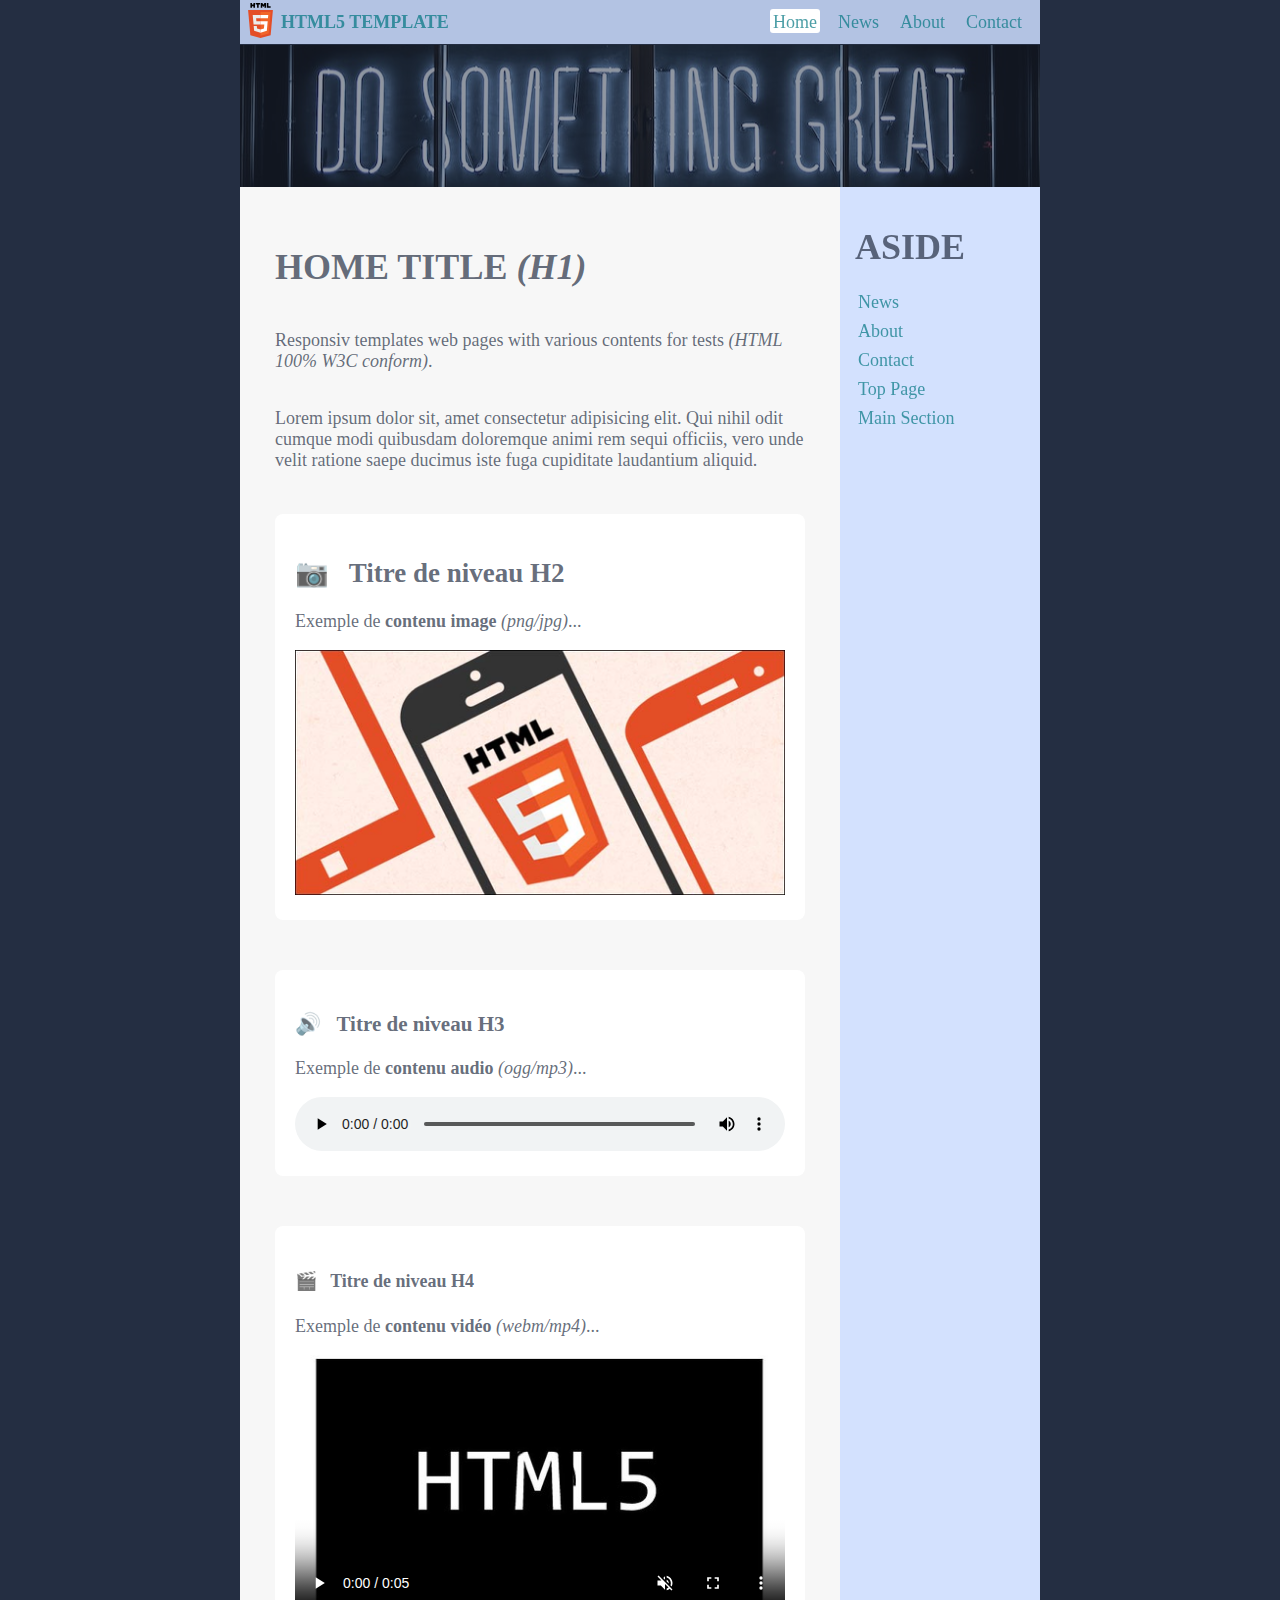
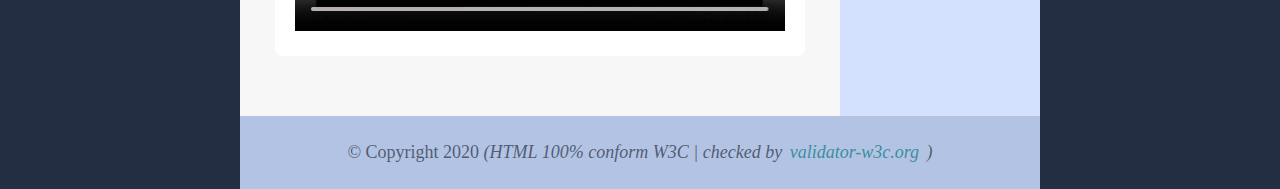
==== index.html @ bcfde6e3 "test W3C HTML - ok" ====
<!DOCTYPE html>
<html lang="en">

<head>
	<meta charset="UTF-8">
	<title>HTML5 TEMPLATE (W3C)</title>
	<link rel="apple-touch-icon" href="assets/img/favicon/apple-touch-icon.png">
	<link href="assets/img/favicon/favicon.ico" rel="icon" type="image/x-icon" />
	<link rel="stylesheet" type="text/css" href="/styles.css">
	<script src="main.js" defer></script>
</head>

<body>
	<header>
		<nav>
			<div class="navContainer">
				<div id="navTitle">
					<a href="index.html">
						<img class="logo" src="assets/img/logo.svg" alt="Our-Logo">
					</a>
					HTML5 TEMPLATE
				</div>
				<ul>
					<li><a href="index.html" class="activ">Home</a></li>
					<li><a href="html/news.html">News</a></li>
					<li><a href="html/about.html">About</a></li>
					<li><a href="html/contact.html">Contact</a></li>
				</ul>
			</div>
		</nav>
		<div class="banner">
			<p>BANNER</p>
		</div>
	</header>

	<main>
		<section id="mainSection">
			<h1>HOME TITLE <em>(H1)</em></h1>
			<p>Responsiv templates web pages with various contents for tests <em>(HTML 100% W3C conform)</em>.</p>
			<p>Lorem ipsum dolor sit, amet consectetur adipisicing elit. Qui nihil odit cumque modi quibusdam doloremque
				animi rem sequi officiis, vero unde velit ratione saepe ducimus iste fuga cupiditate laudantium aliquid.
			</p>
			<article>
				<h2>&#x1F4F7; &nbsp; Titre de niveau H2</h2>
				<p>Exemple de <strong>contenu image</strong> <em>(png/jpg)</em>...</p>
				<img src="assets/img/img1.png" alt="exemple-1">
			</article>
			<article>
				<h3>&#x1F50A; &nbsp; Titre de niveau H3</h3>
				<p>Exemple de <strong>contenu audio</strong> <em>(ogg/mp3)</em>...</p>
				<audio src="assets/audio/sound1.mp3" controls></audio>
			</article>
			<article>
				<h4>&#x1F3AC; &nbsp; Titre de niveau H4</h4>
				<p>Exemple de <strong>contenu vidéo</strong> <em>(webm/mp4)</em>...</p>
				<video controls poster="assets/img/video1.jpg" autoplay muted>
					<source src="assets/video/video1.mp4" type="video/mp4">

					<!-- fallback pour les navigateurs qui ne supportent pas mp4 -->
					<source src="assets/video/video1.webm" type="video/webm">

					<!-- spécifie les fichiers de sous-titres -->
					<track src="subtitles_en.vtt" kind="subtitles" srclang="en" label="English">
					<track src="subtitles_no.vtt" kind="subtitles" srclang="no" label="Norwegian">

					<!-- fallback pour les navigateurs qui ne supportent pas la balise video -->
					<a href="assets/video/video1.mp4">download video</a>
				</video>
			</article>
		</section> <!-- end of mainSection -->

		<aside>
			<div class="asideContainer">
				<h1>ASIDE</h1>
				<nav>
					<ul>
						<li><a href="html/news.html">News</a></li>
						<li><a href="html/about.html">About</a></li>
						<li><a href="html/contact.html">Contact</a></li>
						<li><a href="#top">Top Page</a></li>
						<li><a href="#mainSection">Main Section</a></li>
					</ul>
				</nav>
			</div>
		</aside>
	</main>

	<footer>
		<p>&copy; Copyright 2020 <em>(HTML 100% conform W3C | checked by <a
					href="https://validator.w3.org/nu/#textarea" target="_blank">validator-w3c.org</a> )</em></p>
	</footer>

</body>

</html>
---- styles.css ----
:root {
    --main-txt-color: hsla(220, 30%, 20%, 0.7);
    --activ-txt-color: hsla(185, 100%, 25%, 0.7);
    --main-bg-color: hsl(0, 0%, 97%);
    --bg-color: hsla(220, 100%, 90%, .85);
    --bg-color-dark: hsl(220, 30%, 20%);
    --bg-color-light: hsl(0, 0%, 100%);
    --lk-bg-color: hsla(220, 30%, 80%, .8);
    --lk-color:hsla(185, 100%, 25%, 0.7);
}

* {
    box-sizing: border-box;
}

html {
    font-family: 'AdobeGaramondW01-Regula', georgia, serif;
    font-size: 18px;
    color: var(--main-txt-color);
}

body {
    margin: 0;
    padding: 0;
    display: flex;
    flex-direction: column;
    align-items: center;
    background-color: var(--bg-color-dark);
    color: var(--main-txt-color);
}

.navContainer,
.banner,
main,
footer {
    max-width: 800px;
}

.navContainer,
.banner,
aside,
footer {
    background-color: var(--bg-color);
}

.navContainer {
    width: 100vw;
    z-index: 2;
    position: fixed;
    top: 0;
}

.navContainer,
footer,
.banner,
aside {
    display: flex;
    flex-direction: row;
    flex-wrap: wrap;
    align-items: center;
    justify-content: space-between;
}

#navTitle {
    display: flex;
    flex-direction: row;
    align-items: center;
    color: var(--activ-txt-color);
    font-weight: 900;
}

.navContainer,
#mainSection {
    display: flex;
}

nav ul {
    margin: 0;
    display: flex;
    flex-direction: row;
    flex-wrap: wrap;
    align-items: center;
    justify-content: space-between;
}

li {
    list-style: none;
    margin-right: 15px;
}

a {
    text-decoration: none;
    color: var(--lk-color);
    cursor: pointer;
    padding: 3px 3px 1px 3px;
    border-radius: 3px;
}

a:hover,
a.activ {
    background-color: var(--bg-color-light);
    color: var(--activ-txt-color);
}

.banner {
    margin-top: 45px;
    width: 100vw;
    height: auto;
    max-height: 150px;
    background: var(--bg-color-dark);
    background-image: url("assets/img/banner-1.jpg"); 
    -webkit-background-size: cover; /* pour anciens Chrome et Safari */
    background-size: cover; /* version standardisée */
    background-repeat: no-repeat;
    background-position: center center;
    opacity:.5;
    font-size: 2.5rem;
    color: var(--lk-bg-color);
    justify-content: center;
}

.banner p {
    opacity: 0;
}

main {
    z-index: 1;
    width: 100vw;
    display: grid;
    grid-template-columns: 3fr 1fr;
    justify-content: center;
    background-color: var(--main-bg-color);
}

article {
    background-color: var(--bg-color-light);
    padding: 20px;
    border-radius: 8px;
    margin-top: 25px;
    margin-bottom: 25px;
    width: 100%;
}

#mainSection,
aside {
    padding: 35px;
    display: flex;
    flex-direction: column;
    justify-content: space-between;
    align-items: flex-start;
}

aside {
    justify-content: flex-start;
    padding: 15px;
}

.asideContainer {
    position: sticky;
    top: 57px;
}

aside ul {
    margin: 0;
    padding: 0;
    display: flex;
    flex-direction: column;
    align-items: flex-start;
}

aside li {
    margin-bottom: 8px;
    margin-right: 0;
}

img,
audio,
video {
    width: 100%;
    max-width: 500px;
}

.logo {
    width: 35px;
}

footer {
    justify-content: center;
    width: 100vw;
    padding: 8px;
    text-align: center;
}

@media only screen and (max-width: 550px) {

    header,
    main,
    footer {
        max-width: 100vw;
    }

    nav,
    .banner,
    #mainSection {
        width: 100vw;
    }

    .banner {
        margin-top: 80px;
    }

    #mainSection {
        padding: 16px;
    }

    aside {
        display: none;
    }

    article {
        margin: auto;
        padding: 10px;
    }

    h1 {
        font-size: 22px;
    }

    h2 {
        font-size: 20px;
    }

    h3 {
        font-size: 18px;
    }

    nav ul {
        padding-left: 0;
        margin: 16px auto 10px;
    }

    nav ul li {
        padding-bottom: 5px;
    }
}
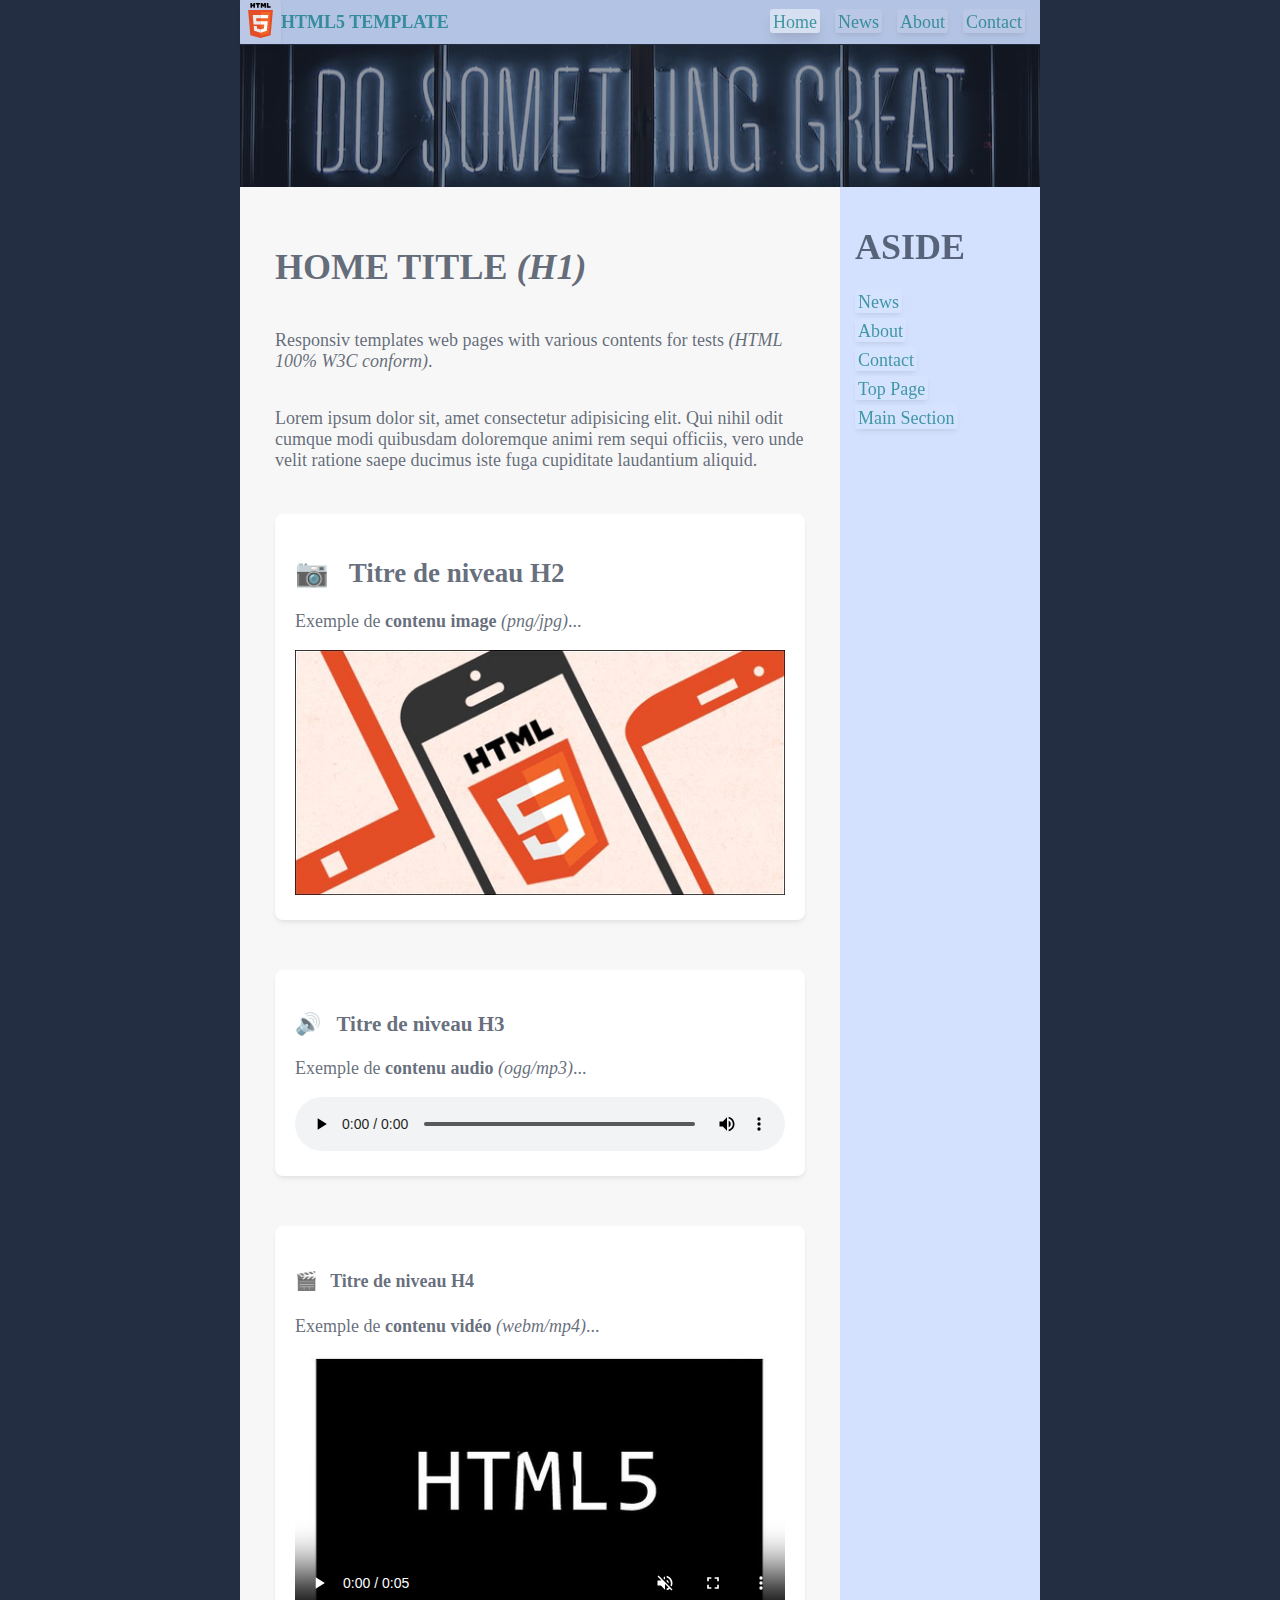
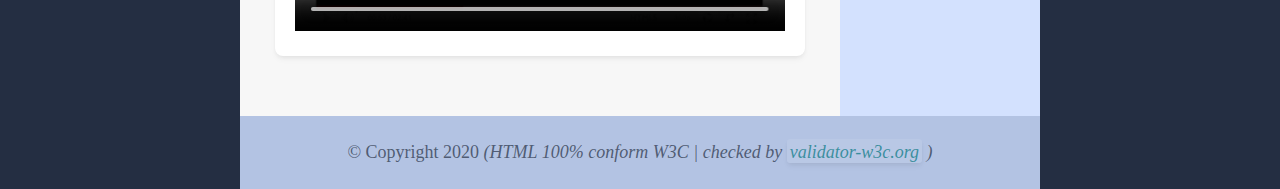
==== commit 0bca0b07: "css link & shadows" ====
--- a/index.html
+++ b/index.html
@@ -86,8 +86,10 @@
 	</main>
 
 	<footer>
-		<p>&copy; Copyright 2020 <em>(HTML 100% conform W3C | checked by <a
-					href="https://validator.w3.org/nu/#textarea" target="_blank">validator-w3c.org</a> )</em></p>
+		<p>
+			&copy; Copyright 2020 <em>(HTML 100% conform W3C | checked by <a
+					href="https://validator.w3.org/nu/#textarea" target="_blank">validator-w3c.org</a> )</em>
+		</p>
 	</footer>
 
 </body>
--- a/styles.css
+++ b/styles.css
@@ -5,8 +5,12 @@
     --bg-color: hsla(220, 100%, 90%, .85);
     --bg-color-dark: hsl(220, 30%, 20%);
     --bg-color-light: hsl(0, 0%, 100%);
+    --bg-color-xtra: rgba(246, 248, 252, 0.1);
+    --bg-color-activ: rgba(246, 248, 252, 0.55);
     --lk-bg-color: hsla(220, 30%, 80%, .8);
     --lk-color:hsla(185, 100%, 25%, 0.7);
+    --box-sh: 0 4px 6px -1px rgba(0, 0, 0, 0.05), 0 2px 4px -1px rgba(0, 0, 0, 0.05);
+    --box-sh-hover: 0 10px 15px -3px rgba(0, 0, 0, 0.1), 0 4px 6px -2px rgba(0, 0, 0, 0.05);
 }
 
 * {
@@ -91,15 +95,22 @@
 a {
     text-decoration: none;
     color: var(--lk-color);
+    background-color: var(--bg-color-xtra);
     cursor: pointer;
     padding: 3px 3px 1px 3px;
     border-radius: 3px;
+    box-shadow: var(--box-sh);
 }
 
 a:hover,
 a.activ {
+    background-color: var(--bg-color-activ);
+    color: var(--activ-txt-color);
+    box-shadow: var(--box-sh-hover);
+}
+
+a:hover {
     background-color: var(--bg-color-light);
-    color: var(--activ-txt-color);
 }
 
 .banner {
@@ -139,6 +150,11 @@
     margin-top: 25px;
     margin-bottom: 25px;
     width: 100%;
+    box-shadow: var(--box-sh);
+}
+
+article:hover {
+    box-shadow: var(--box-sh-hover);
 }
 
 #mainSection,
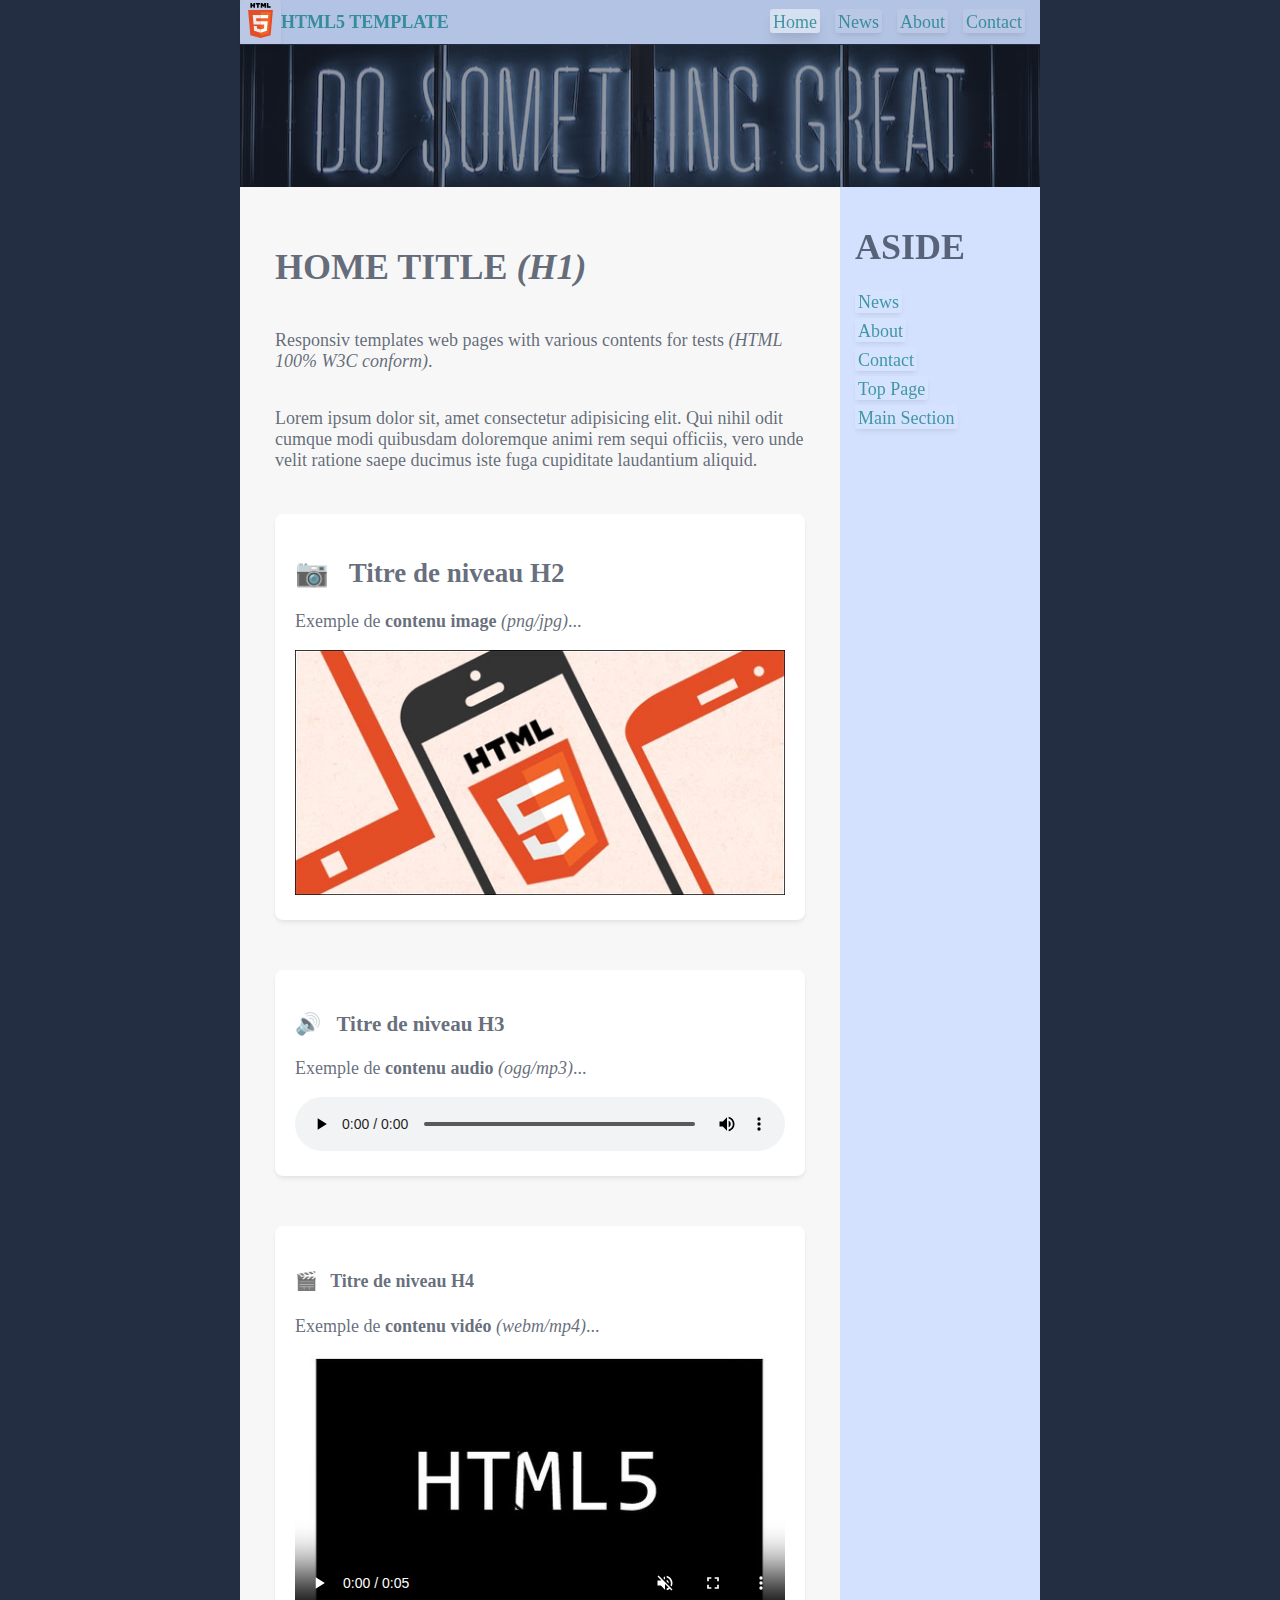
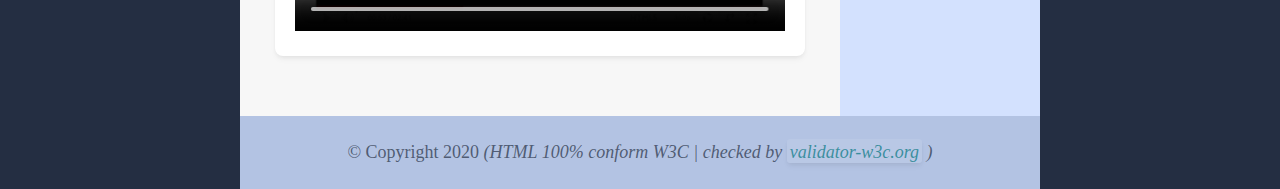
==== commit 04d47ba7: "smooth scroll html/css" ====
--- a/index.html
+++ b/index.html
@@ -28,6 +28,7 @@
 				</ul>
 			</div>
 		</nav>
+		<div id="top"></div> 
 		<div class="banner">
 			<p>BANNER</p>
 		</div>
@@ -77,8 +78,8 @@
 						<li><a href="html/news.html">News</a></li>
 						<li><a href="html/about.html">About</a></li>
 						<li><a href="html/contact.html">Contact</a></li>
-						<li><a href="#top">Top Page</a></li>
-						<li><a href="#mainSection">Main Section</a></li>
+						<li><a href="#top" class="smoothScroll">Top Page</a></li>
+						<li><a href="#mainSection" class="smoothScroll">Main Section</a></li>
 					</ul>
 				</nav>
 			</div>
--- a/styles.css
+++ b/styles.css
@@ -21,6 +21,7 @@
     font-family: 'AdobeGaramondW01-Regula', georgia, serif;
     font-size: 18px;
     color: var(--main-txt-color);
+    scroll-behavior: smooth;
 }
 
 body {
@@ -100,6 +101,9 @@
     padding: 3px 3px 1px 3px;
     border-radius: 3px;
     box-shadow: var(--box-sh);
+    transition-duration: 500ms;
+    transition-timing-function: cubic-bezier(0, 0, 0.2, 1);
+    transition-property: background-color, border-color, color, fill, stroke, opacity, box-shadow, transform;
 }
 
 a:hover,
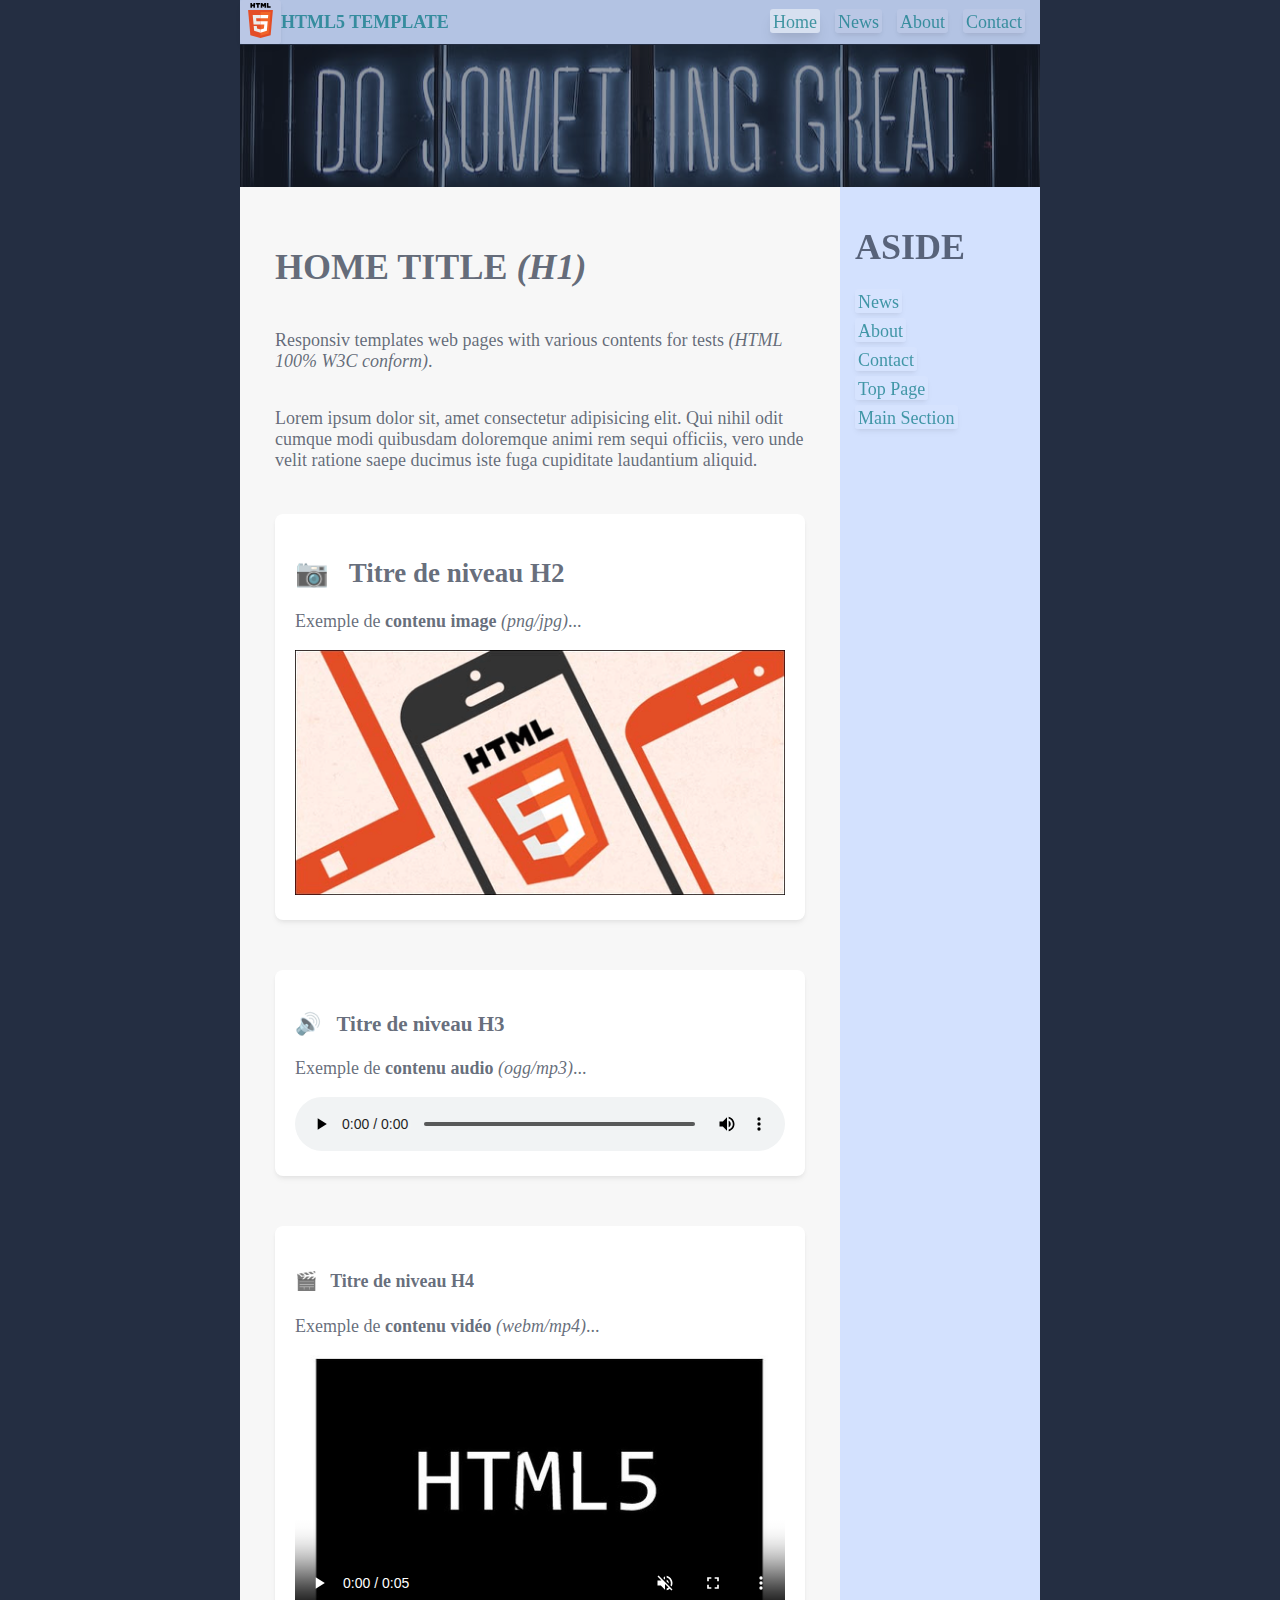
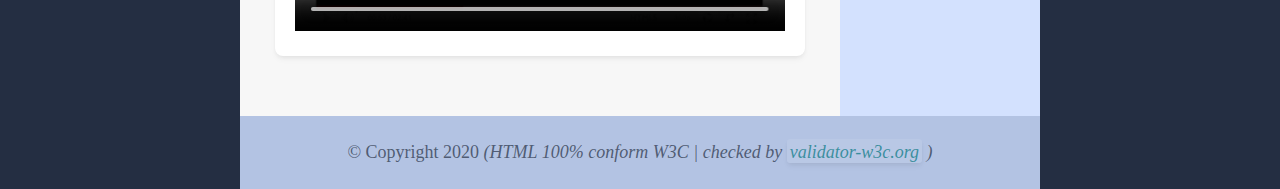
==== commit 2f9f9eb6: "debug link to styles.css" ====
--- a/index.html
+++ b/index.html
@@ -6,7 +6,7 @@
 	<title>HTML5 TEMPLATE (W3C)</title>
 	<link rel="apple-touch-icon" href="assets/img/favicon/apple-touch-icon.png">
 	<link href="assets/img/favicon/favicon.ico" rel="icon" type="image/x-icon" />
-	<link rel="stylesheet" type="text/css" href="/styles.css">
+	<link rel="stylesheet" type="text/css" href="styles.css">
 	<script src="main.js" defer></script>
 </head>
 
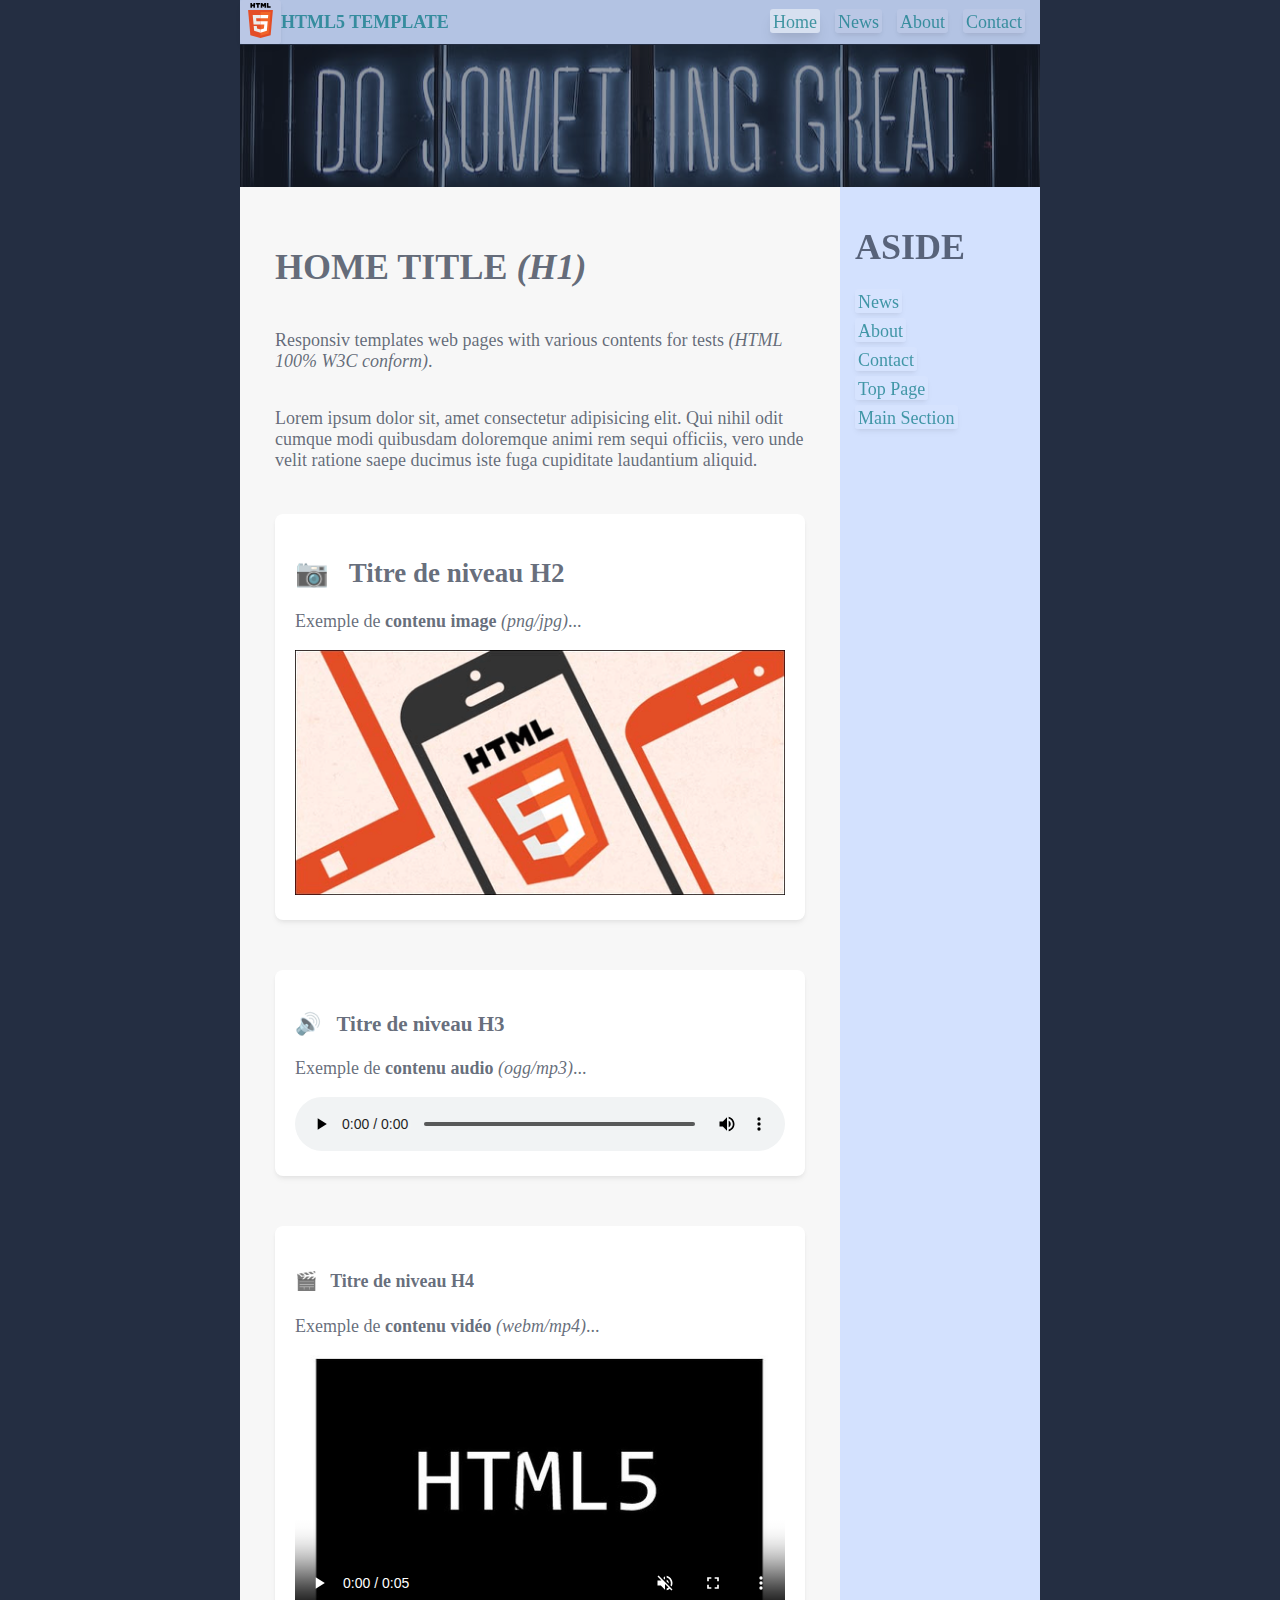
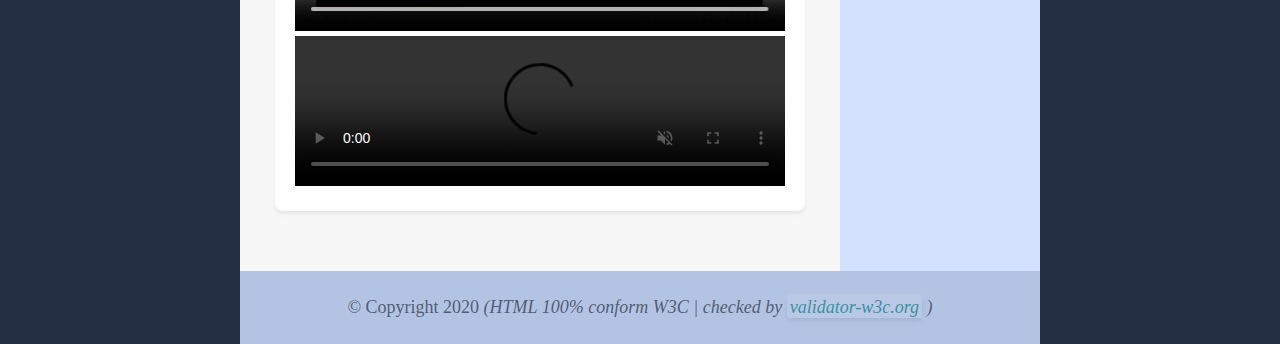
==== commit 215de44a: "Update index.html" ====
--- a/index.html
+++ b/index.html
@@ -67,6 +67,9 @@
 					<!-- fallback pour les navigateurs qui ne supportent pas la balise video -->
 					<a href="assets/video/video1.mp4">download video</a>
 				</video>
+				<video controls autoplay muted>
+					<source src="assets/video/3D-AI.mp4" type="video/mp4">
+				</video>
 			</article>
 		</section> <!-- end of mainSection -->
 
@@ -95,4 +98,4 @@
 
 </body>
 
-</html>+</html>
